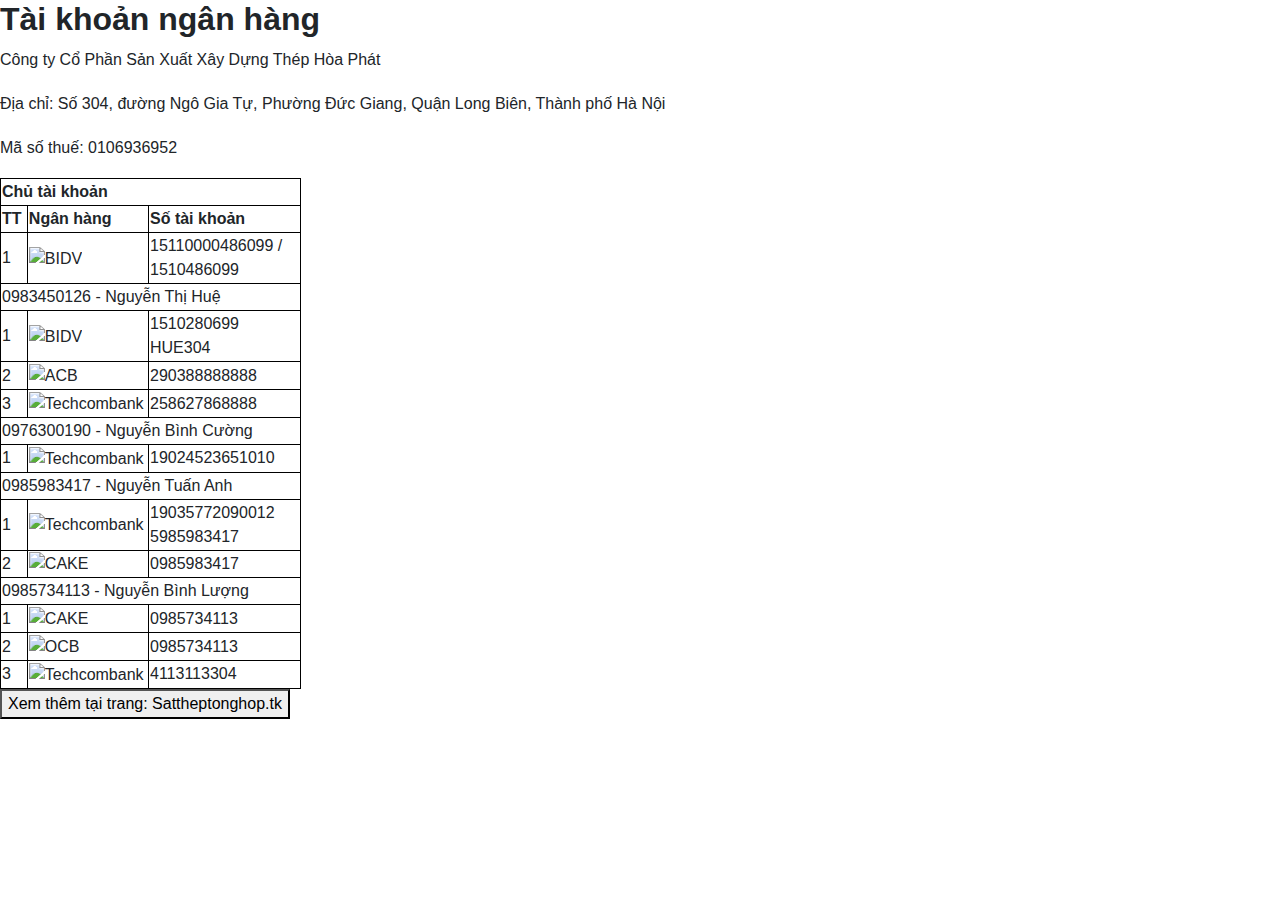
==== index.html @ e09afb9e "Update index.html" ====
<!DOCTYPE html>
<html lang="en">
<Head>
<meta name="viewport" content="width=device-width, initial-scale=1">
<!-- Font Awesome icons (free version)-->
        <script src="https://use.fontawesome.com/releases/v6.1.2/js/all.js"></script>
	<!-- Core theme CSS (includes Bootstrap)-->
        <link href="css/styles.css" rel="stylesheet" />
<style>
  table, th, td {
    border: 1px solid black;
    border-collapse: collapse;
    table-layout: fixed;


  }
  th, td {
    margin-bottom: 0rem;
    word-wrap:break-word;
  }
  img {
    height: 25px;
  }
  .pa {
    Font-size: 25px;
  }

</style>
</Head>
<Body>
<h2>Tài khoản ngân hàng</h2>
<p>Công ty Cổ Phần Sản Xuất Xây Dựng Thép Hòa Phát</p>
<p>Địa chỉ: Số 304, đường Ngô Gia Tự, Phường Đức Giang, Quận Long Biên, Thành phố Hà Nội</p>
<p>Mã số thuế: 0106936952</p>
<table style="border: 1px solid black;">
  <tr>
    <th style="width:300px" colspan="3">Chủ tài khoản</th>
  </tr>
  <tr>
    <th style="width:15px">TT</th>
    <th style="width:50px">Ngân hàng</th>
    <th style="width:80px">Số tài khoản</th>
  </tr>
  <tr>
    <td>1</td>
    <td style="text-align: left"><img  src="https://vietqr.net/portal-service/resources/icons/BIDV.png" alt="BIDV" /></td>
    <td>15110000486099 / 1510486099</td>
  </tr>
  <tr>
    <td colspan="3">0983450126 - Nguyễn Thị Huệ
      <a href="https:\\m.me\100009419456138"><i class="fab fa-facebook-f"></i></a>
      <a href="tel:0983450126"><i class="fa fa-phone"></i></a>
      <a href="https:\\zalo.me\0983450126"><i class="fa fa-z"></i></a>
      <a href="https://www.google.com/maps?cid=5091445625948448522"><i class="fa fa-map-marker"></i></a>
    </td>
  </tr>
  <tr>
    <td>1</td>
    <td style="text-align: left"><img  src="https://vietqr.net/portal-service/resources/icons/BIDV.png" alt="BIDV" /></td>
    <td>1510280699 HUE304</td>
  </tr>
  <tr>
    <td>2</td>
    <td style="text-align: left"><img  src="https://vietqr.net/portal-service/resources/icons/ACB.png" alt="ACB" /></td>
    <td>290388888888</td>
  </tr>
  <tr>
    <td>3</td>
    <td style="text-align: left"><img  src="https://vietqr.net/portal-service/resources/icons/TCB.png" alt="Techcombank" /></td>
    <td>258627868888</td>
  </tr>
  <tr>
    <td colspan="3">0976300190 - Nguyễn Bình Cường
      <a href="https:\\m.me\100003163517414"><i class="fab fa-facebook-f"></i></a>
      <a href="tel:0976300190"><i class="fa fa-phone"></i></a>
      <a href="https:\\zalo.me\0976300190"><i class="fa fa-z"></i></a>
      <a href="https://goo.gl/maps/bp2ZiDBZYuUY3poJ9"><i class="fa fa-map-marker"></i></a></td>
  </tr>
  <tr>
    <td>1</td>
    <td style="text-align: left"><img  src="https://vietqr.net/portal-service/resources/icons/TCB.png" alt="Techcombank" /></td>
    <td>19024523651010</td>
  </tr>
  <tr>
    <td colspan="3">0985983417 - Nguyễn Tuấn Anh
      <a href="https:\\m.me\100006682030310"><i class="fab fa-facebook-f"></i></a>
      <a href="tel:0985983417"><i class="fa fa-phone"></i></a>
      <a href="https:\\zalo.me\0985983417"><i class="fa fa-z"></i></a>
      <a href="https://goo.gl/maps/VWuPkes56jsqGpao8"><i class="fa fa-map-marker"></i></a>
						</td>
  </tr>
  <tr>
    <td>1</td>
    <td style="text-align: left"><img  src="https://vietqr.net/portal-service/resources/icons/TCB.png" alt="Techcombank" /></td>
    <td>19035772090012 5985983417</td>
  </tr>
  <tr>
    <td>2</td>
    <td style="text-align: left"><img  src="https://vietqr.net/portal-service/resources/icons/CAKE.png" alt="CAKE" /></td>
    <td>0985983417</td>
  </tr>
  <tr>
    <td colspan="3">0985734113 - Nguyễn Bình Lượng
      <a href="tel:0985734113"><i class="fa fa-phone"></i></a>
      <a href="https:\\zalo.me\0985734113"><i class="fa fa-z"></i></a>
      <a href="https://google.com/maps?cid=5091445625948448522"><i class="fa fa-map-marker"></i></a>
      </td>
  </tr>
  <tr>
    <td>1</td>
    <td style="text-align: left"><img  src="https://vietqr.net/portal-service/resources/icons/CAKE.png" alt="CAKE" /></td>
    <td>0985734113</td>
  </tr>
  <tr>
    <td>2</td>
    <td style="text-align: left"><img  src="https://vietqr.net/portal-service/resources/icons/OCB.png" alt="OCB" /></td>
    <td>0985734113</td>
  </tr>
  <tr>
    <td>3</td>
    <td style="text-align: left"><img  src="https://vietqr.net/portal-service/resources/icons/TCB.png" alt="Techcombank" /></td>
    <td>4113113304</td>
  </tr>
</table>
<a href="index1.html"><button type="button" >Xem thêm tại trang: Sattheptonghop.tk</button></a>
</Body>
</html>
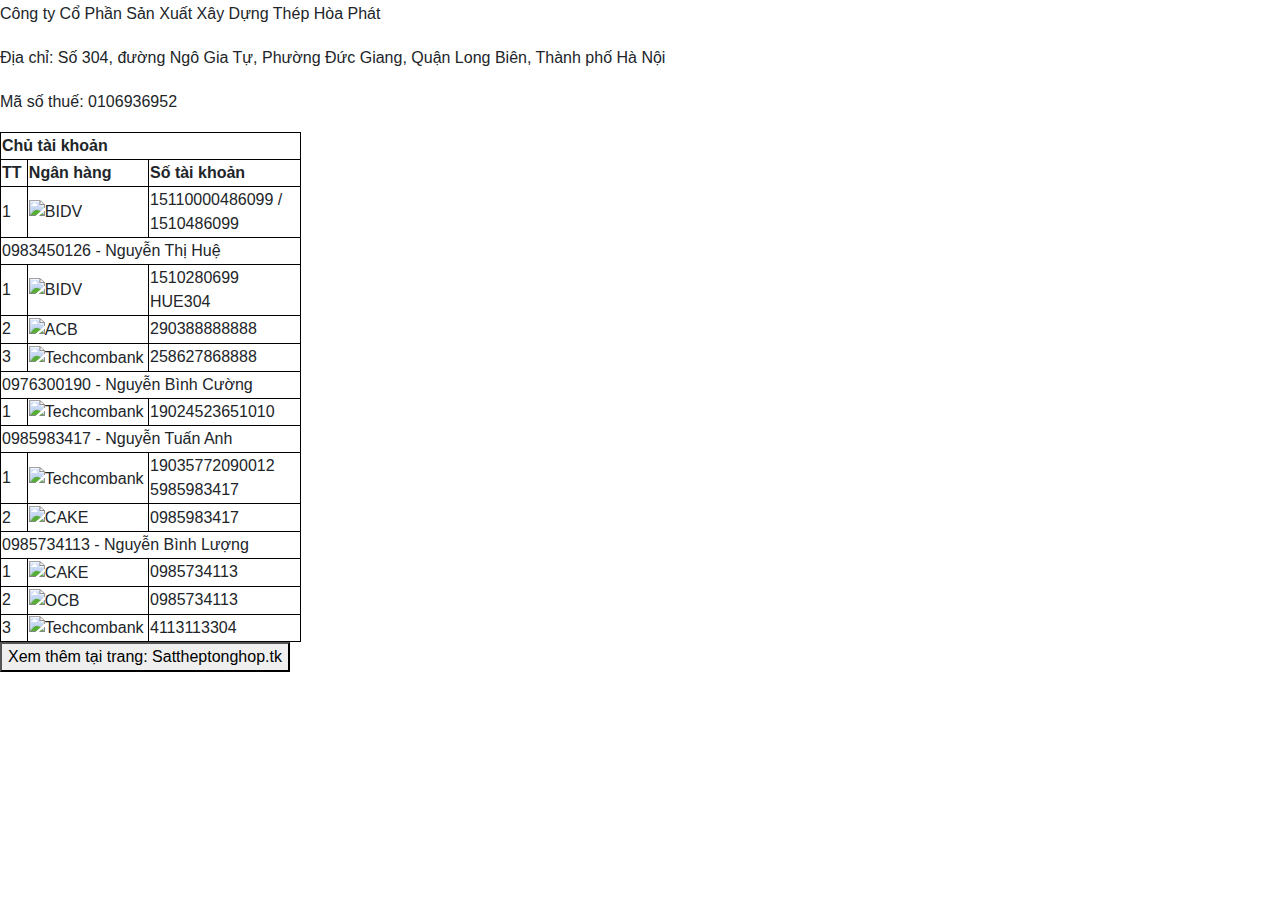
==== commit 8c22959d: "Update index.html" ====
--- a/index.html
+++ b/index.html
@@ -28,7 +28,6 @@
 </style>
 </Head>
 <Body>
-<h2>Tài khoản ngân hàng</h2>
 <p>Công ty Cổ Phần Sản Xuất Xây Dựng Thép Hòa Phát</p>
 <p>Địa chỉ: Số 304, đường Ngô Gia Tự, Phường Đức Giang, Quận Long Biên, Thành phố Hà Nội</p>
 <p>Mã số thuế: 0106936952</p>
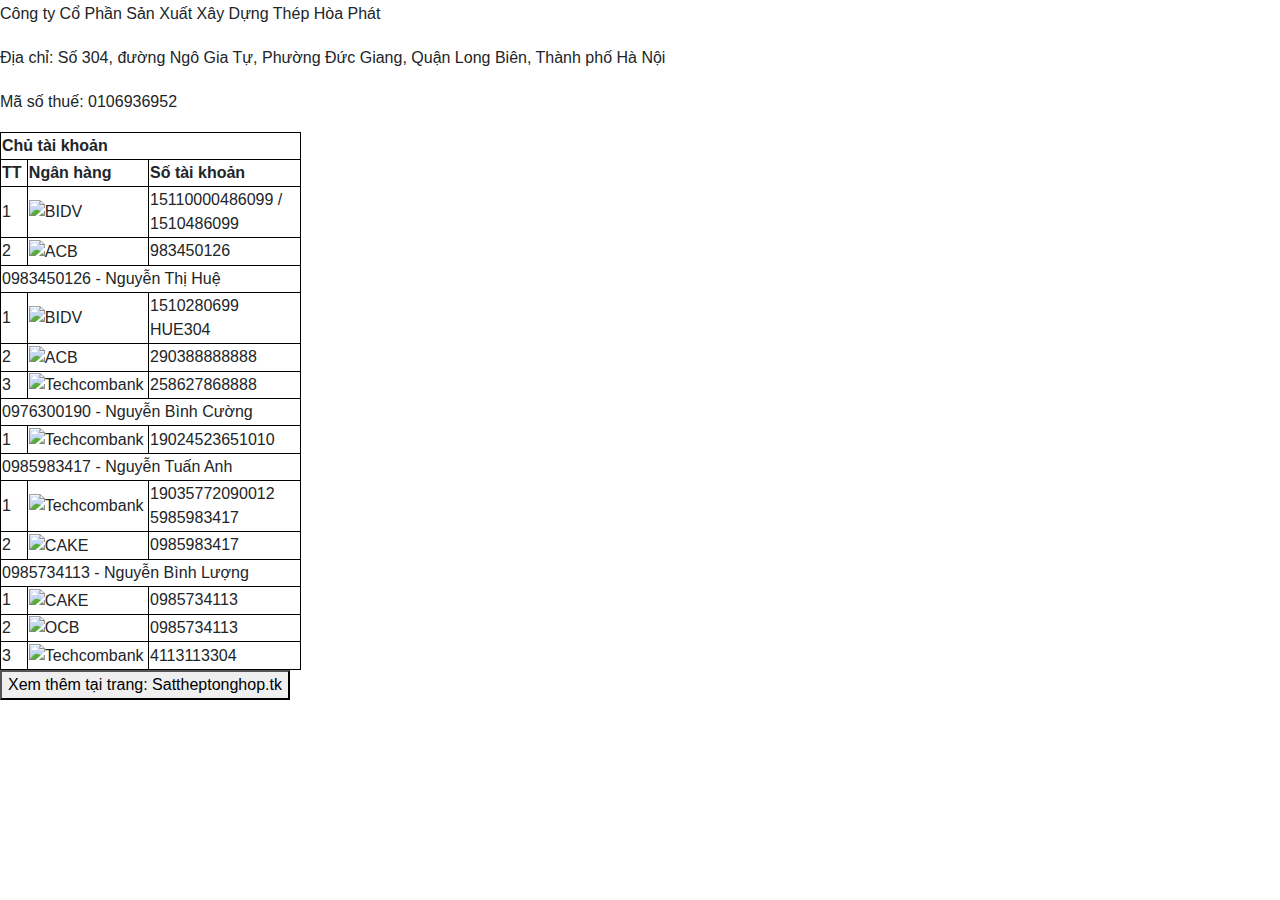
==== commit c03434e5: "Update index.html" ====
--- a/index.html
+++ b/index.html
@@ -44,6 +44,11 @@
     <td>1</td>
     <td style="text-align: left"><img  src="https://vietqr.net/portal-service/resources/icons/BIDV.png" alt="BIDV" /></td>
     <td>15110000486099 / 1510486099</td>
+  </tr>
+  <tr>
+    <td>2</td>
+    <td style="text-align: left"><img  src="https://vietqr.net/portal-service/resources/icons/ACB.png" alt="ACB" /></td>
+    <td>983450126</td>
   </tr>
   <tr>
     <td colspan="3">0983450126 - Nguyễn Thị Huệ
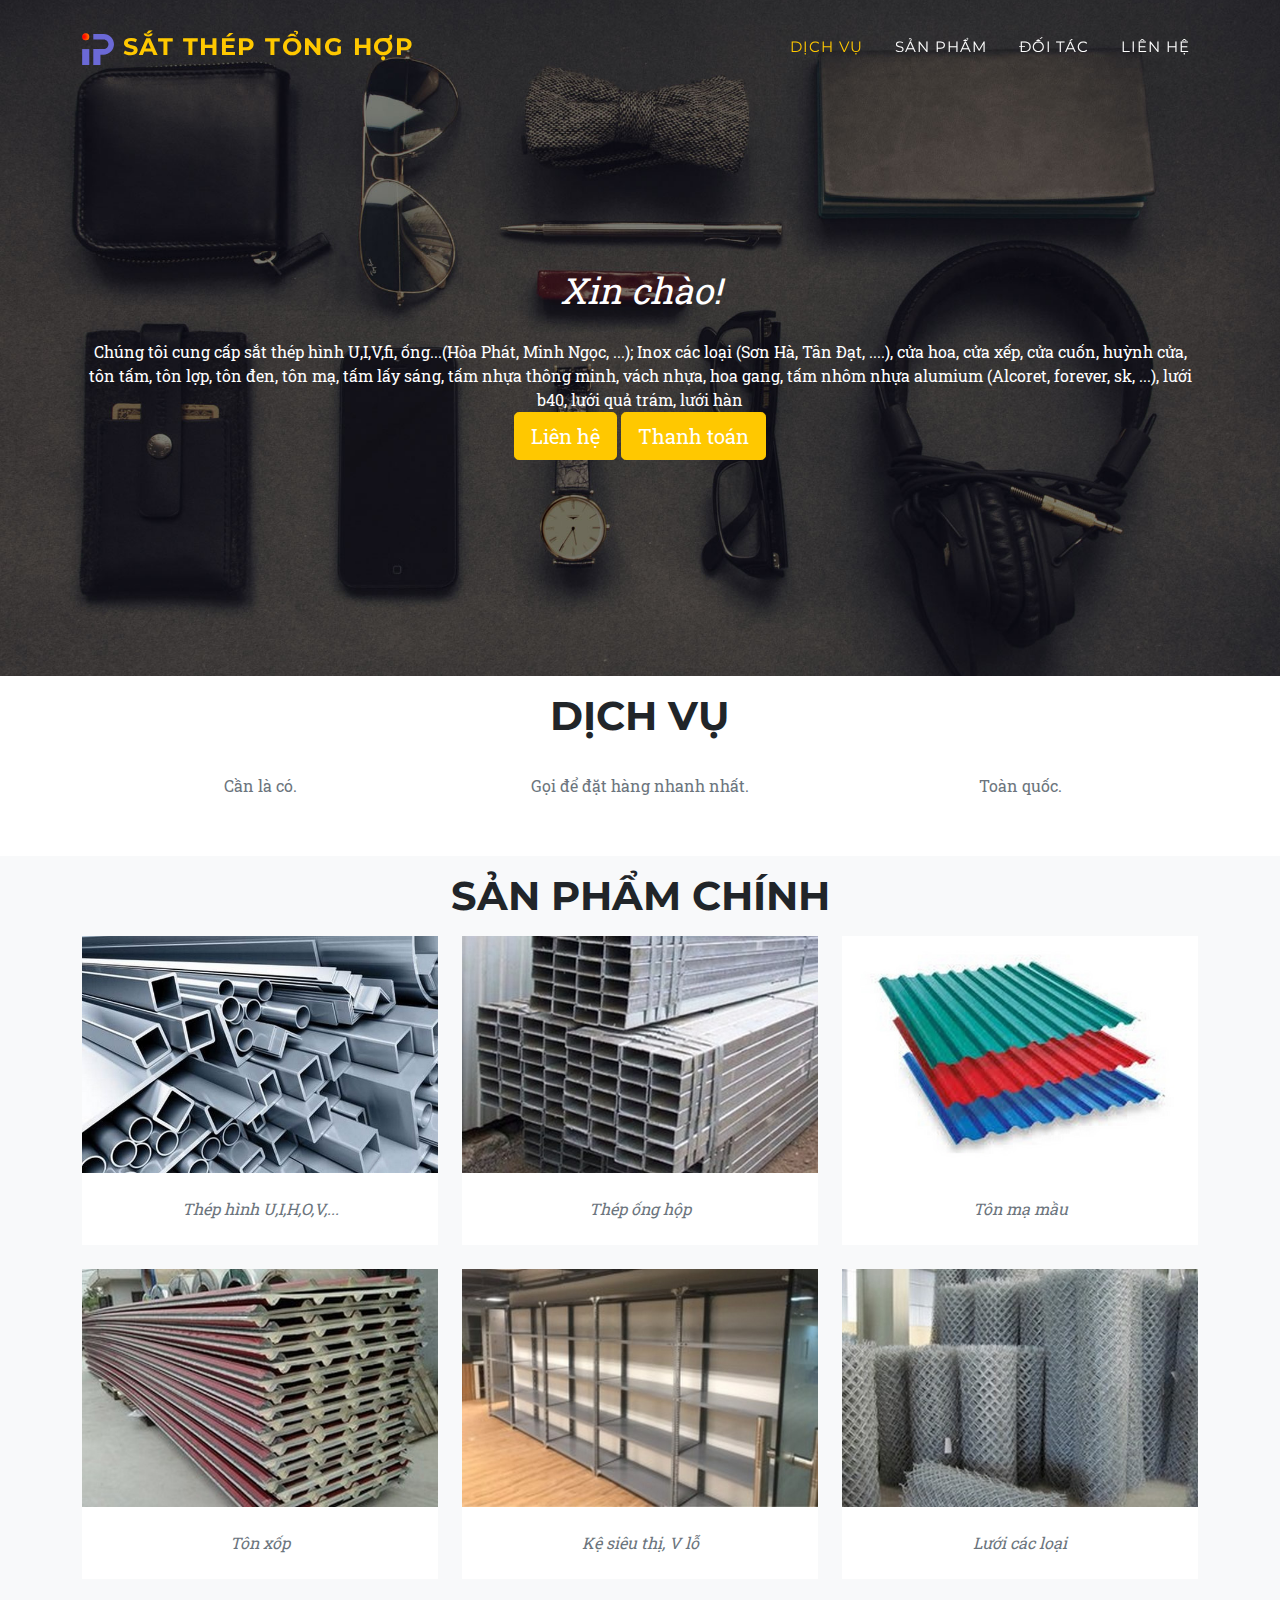
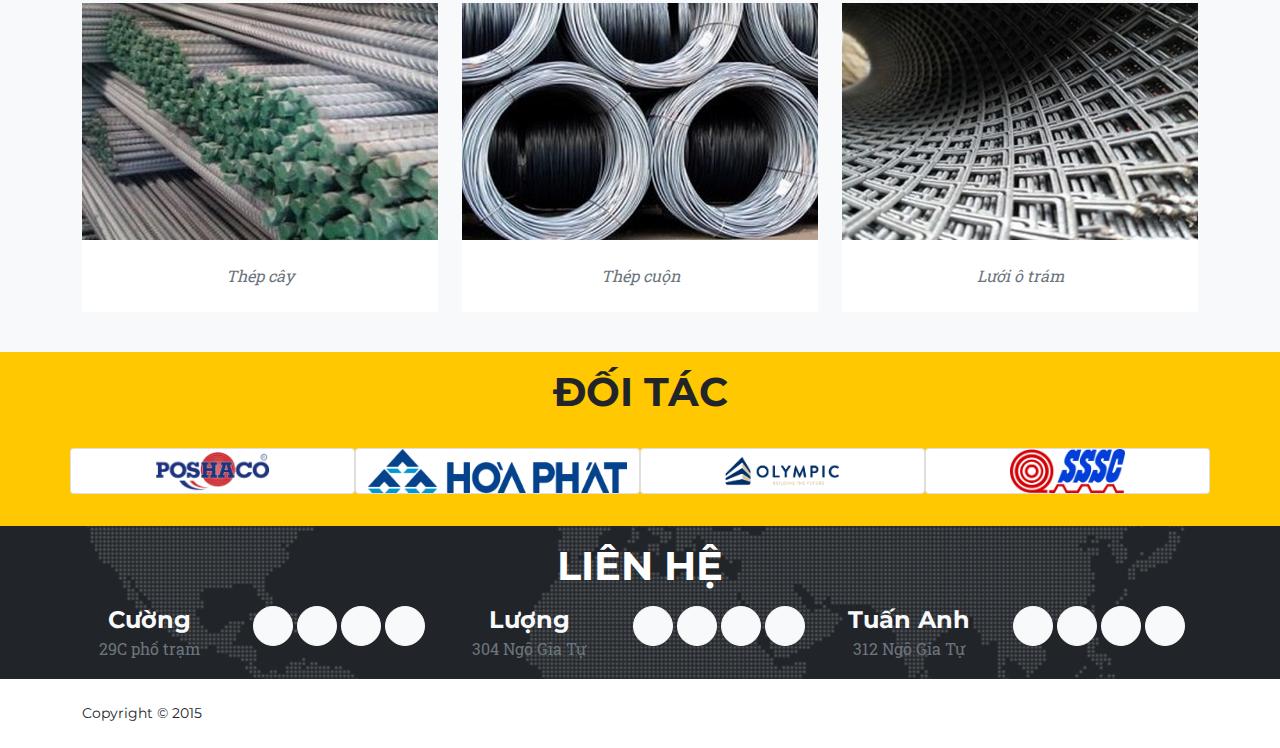
==== commit 3a74045f: "Update and rename index1.html to index.html" ====
--- a/index.html
+++ b/index.html
@@ -1,131 +1,436 @@
 <!DOCTYPE html>
 <html lang="en">
-<Head>
-<meta name="viewport" content="width=device-width, initial-scale=1">
-<!-- Font Awesome icons (free version)-->
-        <script src="https://use.fontawesome.com/releases/v6.1.2/js/all.js"></script>
-	<!-- Core theme CSS (includes Bootstrap)-->
+    <head>
+        <meta charset="utf-8" />
+        <meta name="viewport" content="width=device-width, initial-scale=1, shrink-to-fit=no" />
+        <meta name="description" content="" />
+        <meta name="author" content="" />
+        <title>Sắt thép tổng hợp</title>
+        <!-- Favicon-->
+        <link rel="icon" type="image/x-icon" href="assets/favicon.ico" />
+        <!-- Font Awesome icons (free version)-->
+        <script src="https://use.fontawesome.com/releases/v6.0.0-beta1/js/all.js" crossorigin="anonymous"></script>
+	<!-- Global site tag (gtag.js) - Google Analytics -->
+	<script async src="https://www.googletagmanager.com/gtag/js?id=G-2GVP3BXVMM"></script>
+	<script>
+	  window.dataLayer = window.dataLayer || [];
+	  function gtag(){dataLayer.push(arguments);}
+	  gtag('js', new Date());
+
+	  gtag('config', 'G-2GVP3BXVMM');
+	</script>
+        <!-- Google fonts-->
+        <link href="https://fonts.googleapis.com/css?family=Montserrat:400,700" rel="stylesheet" type="text/css" />
+        <link href="https://fonts.googleapis.com/css?family=Roboto+Slab:400,100,300,700" rel="stylesheet" type="text/css" />
+        <!-- Core theme CSS (includes Bootstrap)-->
         <link href="css/styles.css" rel="stylesheet" />
-<style>
+    </head>
+    <body id="page-top">
+        <!-- Navigation-->
+        <nav class="navbar navbar-expand-lg navbar-dark fixed-top" id="mainNav">
+            <div class="container">
+                <a class="navbar-brand" href="#page-top"><img src="assets/img/navbar-logo.svg" alt="..." /> Sắt thép tổng hợp</a>
+                <button class="navbar-toggler" type="button" data-bs-toggle="collapse" data-bs-target="#navbarResponsive" aria-controls="navbarResponsive" aria-expanded="false" aria-label="Toggle navigation">
+                    Menu
+                    <i class="fas fa-bars ms-1"></i>
+                </button>
+                <div class="collapse navbar-collapse" id="navbarResponsive">
+                    <ul class="navbar-nav text-uppercase ms-auto py-4 py-lg-0">
+                        <li class="nav-item"><a class="nav-link" href="#services">Dịch vụ</a></li>
+                        <li class="nav-item"><a class="nav-link" href="#portfolio">Sản phẩm</a></li>
+                        <li class="nav-item"><a class="nav-link" href="#about">Đối tác</a></li>
+                        <li class="nav-item"><a class="nav-link" href="#contact">Liên hệ</a></li>
+                    </ul>
+                </div>
+            </div>
+        </nav>
+        <!-- Masthead-->
+        <header class="masthead">
+            <div class="container">
+                <div class="masthead-subheading">Xin chào!</div>
+                <div class="masthead-message">Chúng tôi cung cấp sắt thép hình U,I,V,fi, ống...(Hòa Phát, Minh Ngọc, ...); Inox các loại (Sơn Hà, Tân Đạt, ....), cửa hoa, cửa xếp, cửa cuốn, huỳnh cửa, tôn tấm, tôn lợp, tôn đen, tôn mạ, tấm lấy sáng, tấm nhựa thông minh, vách nhựa, hoa gang, tấm nhôm nhựa alumium (Alcoret, forever, sk, ...), lưới b40, lưới quả trám, lưới hàn</div>
+                <ul class="list-inline intro-social-buttons">
+					<a class="btn btn-primary btn-lg" href="#contact">Liên hệ</a>
+					<!--a class="btn btn-primary btn-lg" data-bs-toggle="modal" href="#portfolioModal1">Thanh toán</a-->
+					<a class="btn btn-primary btn-lg" href="/" target="_self">Thanh toán</a>
+				</ul>
+            </div>
+        </header>
+        <!-- Services-->
+        <section class="page-section" id="services">
+            <div class="container">
+                <div class="text-center">
+                    <h2 class="section-heading text-uppercase">Dịch vụ</h2>
+                    <!--h3 class="section-subheading text-muted">Lorem ipsum dolor sit amet consectetur.</h3-->
+                </div>
+                <div class="row text-center">
+                    <div class="col-lg-4 col-sm-4 mb-4">
+                        <span class="fa-stack fa-3x">
+                            <i class="fas fa-circle fa-stack-2x text-primary"></i>
+                            <i class="fas fa-shopping-cart fa-stack-1x fa-inverse"></i>
+                        </span>
+                        <h4 class="my-3"></h4>
+                        <p class="text-muted">Cần là có.</p>
+                    </div>
+                    <div class="col-lg-4 col-sm-4 mb-4">
+                        <span class="fa-stack fa-3x">
+                            <i class="fas fa-circle fa-stack-2x text-primary"></i>
+                            <i class="fas fa-phone fa-stack-1x fa-inverse"></i>
+                        </span>
+                        <h4 class="my-3"></h4>
+                        <p class="text-muted">Gọi để đặt hàng nhanh nhất.</p>
+                    </div>
+                    <div class="col-lg-4 col-sm-4 mb-4">
+                        <span class="fa-stack fa-3x">
+                            <i class="fas fa-circle fa-stack-2x text-primary"></i>
+                            <i class="fas fa-car fa-stack-1x fa-inverse"></i>
+                        </span>
+                        <h4 class="my-3"></h4>
+                        <p class="text-muted">Toàn quốc.</p>
+                    </div>
+                </div>
+            </div>
+        </section>
+        <!-- Portfolio Grid-->
+        <section class="page-section bg-light" id="portfolio">
+            <div class="container">
+                <div class="text-center">
+                    <h2 class="section-heading text-uppercase">Sản phẩm chính</h2>
+                    <!--h3 class="section-subheading text-muted">Mặt hàng chính.</h3-->
+                </div>
+                <div class="row">
+                    <div class="col-lg-4 col-sm-4 mb-4">
+                        <!-- Portfolio item 1-->
+                        <div class="portfolio-item">
+                            <a class="portfolio-link" data-bs-toggle="modal">
+                                <img class="img-fluid" src="assets/img/portfolio/thep-hinh.jpg" alt="..." />
+                            </a>
+                            <div class="portfolio-caption">
+                                <div class="portfolio-caption-heading"></div>
+                                <div class="portfolio-caption-subheading text-muted">Thép hình U,I,H,O,V,...</div>
+                            </div>
+                        </div>
+                    </div>
+                    <div class="col-lg-4 col-sm-4 mb-4">
+                        <!-- Portfolio item 1-->
+                        <div class="portfolio-item">
+                            <a class="portfolio-link" data-bs-toggle="modal">
+                                <img class="img-fluid" src="assets/img/portfolio/thep-hop-ma-kem.jpg" alt="..." />
+                            </a>
+                            <div class="portfolio-caption">
+                                <div class="portfolio-caption-heading"></div>
+                                <div class="portfolio-caption-subheading text-muted">Thép ống hộp</div>
+                            </div>
+                        </div>
+                    </div>
+                    <div class="col-lg-4 col-sm-4 mb-4">
+                        <!-- Portfolio item 2-->
+                        <div class="portfolio-item">
+                            <a class="portfolio-link" data-bs-toggle="modal">
+                                <img class="img-fluid" src="assets/img/portfolio/ton-ma.jpg" alt="..." />
+                            </a>
+                            <div class="portfolio-caption">
+                                <div class="portfolio-caption-heading"></div>
+                                <div class="portfolio-caption-subheading text-muted">Tôn mạ mầu</div>
+                            </div>
+                        </div>
+                    </div>
+                    <div class="col-lg-4 col-sm-4 mb-4">
+                        <!-- Portfolio item 3-->
+                        <div class="portfolio-item">
+                            <a class="portfolio-link" data-bs-toggle="modal">
+                                <img class="img-fluid" src="assets/img/portfolio/ton-xop.jpg" alt="..." />
+                            </a>
+                            <div class="portfolio-caption">
+                                <div class="portfolio-caption-heading"></div>
+                                <div class="portfolio-caption-subheading text-muted">Tôn xốp</div>
+                            </div>
+                        </div>
+                    </div>
+                    <div class="col-lg-4 col-sm-4 mb-4">
+                        <!-- Portfolio item 4-->
+                        <div class="portfolio-item">
+                            <a class="portfolio-link" data-bs-toggle="modal">
+                                <img class="img-fluid" src="assets/img/portfolio/vlo.jpg" alt="..." />
+                            </a>
+                            <div class="portfolio-caption">
+                                <div class="portfolio-caption-heading"></div>
+                                <div class="portfolio-caption-subheading text-muted">Kệ siêu thị, V lỗ</div>
+                            </div>
+                        </div>
+                    </div>
+                    <div class="col-lg-4 col-sm-4 mb-4 mb-sm-0">
+                        <!-- Portfolio item 5-->
+                        <div class="portfolio-item">
+                            <a class="portfolio-link" data-bs-toggle="modal">
+                                <img class="img-fluid" src="assets/img/portfolio/luoi-thep-b40.jpg" alt="..." />
+                            </a>
+                            <div class="portfolio-caption">
+                                <div class="portfolio-caption-heading"></div>
+                                <div class="portfolio-caption-subheading text-muted">Lưới các loại</div>
+                            </div>
+                        </div>
+                    </div>
+                    <div class="col-lg-4 col-sm-4 mb-4">
+                        <!-- Portfolio item 6-->
+                        <div class="portfolio-item">
+                            <a class="portfolio-link" data-bs-toggle="modal">
+                                <img class="img-fluid" src="assets/img/portfolio/thep-thanh-van.jpg" alt="..." />
+                            </a>
+                            <div class="portfolio-caption">
+                                <div class="portfolio-caption-heading"></div>
+                                <div class="portfolio-caption-subheading text-muted">Thép cây</div>
+                            </div>
+                        </div>
+                    </div>
+                    <div class="col-lg-4 col-sm-4 mb-4">
+                        <!-- Portfolio item 7-->
+                        <div class="portfolio-item">
+                            <a class="portfolio-link" data-bs-toggle="modal">
+                                <img class="img-fluid" src="assets/img/portfolio/thep-cuon.jpg" alt="..." />
+                            </a>
+                            <div class="portfolio-caption">
+                                <div class="portfolio-caption-heading"></div>
+                                <div class="portfolio-caption-subheading text-muted">Thép cuộn</div>
+                            </div>
+                        </div>
+                    </div>
+                    <div class="col-lg-4 col-sm-4 mb-4">
+                        <!-- Portfolio item 8-->
+                        <div class="portfolio-item">
+                            <a class="portfolio-link" data-bs-toggle="modal">
+                                <img class="img-fluid" src="assets/img/portfolio/luoi-otram.jpg" alt="..." />
+                            </a>
+                            <div class="portfolio-caption">
+                                <div class="portfolio-caption-heading"></div>
+                                <div class="portfolio-caption-subheading text-muted">Lưới ô trám</div>
+                            </div>
+                        </div>
+                    </div>
+                </div>
+            </div>
+        </section>
+        <!-- About-->
+        <section class="page-section bg-primary" id="about">
+            <div class="container">
+                <div class="text-center">
+                    <h2 class="section-heading text-uppercase">Đối tác</h2>
+                    <!--h3 class="section-subheading text-muted">Lorem ipsum dolor sit amet consectetur.</h3-->
+                </div>
+            </div>
+            <!-- Clients-->
+            <div class="container">
+                <div class="row align-items-center">
+                    <div class="card col-md-3 col-sm-6 my-3">
+                        <a href="#!"><img class="img-fluid img-brand d-block mx-auto" src="assets/img/logos/poshaco.png" alt="..." /></a>
+                    </div>
+                    <div class="card col-md-3 col-sm-6 my-3">
+                        <a href="#!"><img class="img-fluid img-brand d-block mx-auto" src="assets/img/logos/hoaphat.png" alt="..." /></a>
+                    </div>
+                    <div class="card col-md-3 col-sm-6 my-3">
+                        <a href="#!"><img class="img-fluid img-brand d-block mx-auto" src="assets/img/logos/olimpic.png" alt="..." /></a>
+                    </div>
+                    <div class="card col-md-3 col-sm-6 my-3">
+                        <a href="#!"><img class="img-fluid img-brand d-block mx-auto" src="assets/img/logos/sssc.png" alt="..." /></a>
+                    </div>
+                </div>
+            </div>
+        </section>
+        <!-- Contact-->
+        <section class="page-section" id="contact">
+            <div class="container">
+                <div class="text-center">
+                    <h2 class="section-heading text-uppercase">Liên hệ</h2>
+                    <!--h3 class="section-subheading text-muted">Lorem ipsum dolor sit amet consectetur.</h3-->
+                </div>
+		<div class="row">
+				<div class="col-lg-4 col-md-4 col-sm-12 col-xs-12">
+					<div class="row team-member" style="margin-bottom: 0px;">
+						<!--img class="mx-auto rounded-circle" src="assets/img/team/1.jpg" alt="..." /-->
+						<div class="col-sm-5">
+						<h4 class="text-light" style="margin-top: 0px;">Cường</h4>
+						<p class="text-muted" style="margin-bottom: 0px;">29C phố trạm</p>
+						</div>
+						<div class="col-sm-7">
+						<a class="btn btn-light btn-social mx-auto" href="https:\\m.me\100003163517414"><i class="fab fa-facebook-f"></i></a>
+						<a class="btn btn-light btn-social mx-auto" href="tel:0976300190"><i class="fa fa-phone"></i></a>
+						<a class="btn btn-light btn-social mx-auto" href="https:\\zalo.me\0976300190"><i class="fa fa-z"></i></a>
+						<a class="btn btn-light btn-social mx-auto" href="https://goo.gl/maps/bp2ZiDBZYuUY3poJ9"><i class="fa fa-map-marker"></i></a>
+						</div>
+					</div>
+				</div>
+				<div class="col-lg-4 col-md-4 col-sm-12 col-xs-12">
+					<div class="row team-member" style="margin-bottom: 0px;">
+						<div class="col-sm-5">
+						<h4 class="text-light" style="margin-top: 0px;">Lượng</h4>
+						<p class="text-muted" style="margin-bottom: 0px;">304 Ngô Gia Tự</p>
+						</div>
+						<div class="col-sm-7">
+						<a class="btn btn-light btn-social mx-auto" href="https:\\m.me\100009419456138"><i class="fab fa-facebook-f"></i></a>
+						<a class="btn btn-light btn-social mx-auto" href="tel:0985734113"><i class="fa fa-phone"></i></a>
+						<a class="btn btn-light btn-social mx-auto" href="https:\\zalo.me\0985734113"><i class="fa fa-z"></i></a>
+						<a class="btn btn-light btn-social mx-auto" href="https://www.google.com/maps?cid=5091445625948448522"><i class="fa fa-map-marker"></i></a>
+						</div>
+					</div>
+				</div>
+				<div class="col-lg-4 col-md-4 col-sm-12 col-xs-12">
+					<div class="row team-member" style="margin-bottom: 0px;">
+						<div class="col-sm-5">
+						<h4 class="text-light" style="margin-top: 0px;">Tuấn Anh</h4>
+						<p class="text-muted" style="margin-bottom: 0px;">312 Ngô Gia Tự</p>
+						</div>
+						<div class="col-sm-7">
+						<a class="btn btn-light btn-social mx-auto" href="https:\\m.me\100006682030310"><i class="fab fa-facebook-f"></i></a>
+						<a class="btn btn-light btn-social mx-auto" href="tel:0985983417"><i class="fa fa-phone"></i></a>
+						<a class="btn btn-light btn-social mx-auto" href="https:\\zalo.me\0985983417"><i class="fa fa-z"></i></a>
+						<a class="btn btn-light btn-social mx-auto" href="https://maps.app.goo.gl/j2zjhCDgxuuuyixt7"><i class="fa fa-map-marker"></i></a>
+						</div>
+					</div>
+				</div>
+			</div>
+		<!--
+	    	<div class="row align-items-center">
+		    <iframe src="https://www.google.com/maps/d/u/0/embed?mid=1_bCIjb0a197gu08v-JN2H2JaXMw" height="320"></iframe>
+		</div> -->
+            </div>
+        </section>            
+        <!-- Footer-->
+        <footer class="footer py-4">
+            <div class="container">
+                <div class="row align-items-center">
+                    <div class="col-lg-4 text-lg-start">Copyright &copy; 2015</div>
+                    <!--div class="col-lg-4 text-lg-end">
+                        <a class="link-dark text-decoration-none me-3" href="#!">Privacy Policy</a>
+                        <a class="link-dark text-decoration-none" href="#!">Terms of Use</a>
+                    </div-->
+                </div>
+            </div>
+        </footer>
+        <!-- Portfolio Modals-->
+        <!-- Portfolio item 1 modal popup-->
+        <div class="portfolio-modal modal fade" id="portfolioModal1" tabindex="-1" role="dialog" aria-hidden="true">
+            <div class="modal-dialog">
+                <div class="modal-content">
+			<!--
+                    <div class="close-modal" data-bs-dismiss="modal"><img src="assets/img/close-icon.svg" alt="Close modal" /></div>
+                    -->
+			<div class="container">
+                        <div class="row justify-content-center">
+                            <div class="col-lg-8">
+                                <div class="modal-body">
+                                    <!-- Project details-->
+				<!--
+                                    <h2 class="text-uppercase">Tài khoản thanh toán</h2>
+                                    -->
+					<style>
   table, th, td {
     border: 1px solid black;
     border-collapse: collapse;
     table-layout: fixed;
-
-
   }
   th, td {
     margin-bottom: 0rem;
+    height: 16px;
     word-wrap:break-word;
   }
-  img {
-    height: 25px;
-  }
-  .pa {
-    Font-size: 25px;
-  }
-
 </style>
-</Head>
-<Body>
-<p>Công ty Cổ Phần Sản Xuất Xây Dựng Thép Hòa Phát</p>
-<p>Địa chỉ: Số 304, đường Ngô Gia Tự, Phường Đức Giang, Quận Long Biên, Thành phố Hà Nội</p>
-<p>Mã số thuế: 0106936952</p>
 <table style="border: 1px solid black;">
   <tr>
-    <th style="width:300px" colspan="3">Chủ tài khoản</th>
-  </tr>
-  <tr>
-    <th style="width:15px">TT</th>
-    <th style="width:50px">Ngân hàng</th>
-    <th style="width:80px">Số tài khoản</th>
+    <th colspan="3">Chủ tài khoản</th>
+  </tr>
+  <tr>
+    <th style="width:10px">TT</th>
+    <th style="width:30px">Ngân hàng</th>
+    <th style="width:50px">Số tài khoản</th>
+  </tr>
+  <tr>
+    <td colspan="3">Công ty TNHH Kim Khí Xây Dựng Thương Mại Thép Hòa Phát</td>
   </tr>
   <tr>
     <td>1</td>
-    <td style="text-align: left"><img  src="https://vietqr.net/portal-service/resources/icons/BIDV.png" alt="BIDV" /></td>
-    <td>15110000486099 / 1510486099</td>
+    <td style="text-align: left"><img class="mx-auto" src="https://www.bidv.com.vn/wps/wcm/connect/48a10028-99d9-4b2c-9e19-5541dbb16a73/Header.png?MOD=AJPERES&attachment=true&id=1648629012586" alt="BIDV" style="margin-bottom: 0rem;height: 16px;"/></td>
+    <td>15110000486099</td>
+  </tr>
+  <tr>
+    <td colspan="3">Nguyễn Thị Huệ</td>
+  </tr>
+  <tr>
+    <td>1</td>
+    <td style="text-align: left"><img class="mx-auto" src="https://www.bidv.com.vn/wps/wcm/connect/48a10028-99d9-4b2c-9e19-5541dbb16a73/Header.png?MOD=AJPERES&attachment=true&id=1648629012586" alt="BIDV" style="margin-bottom: 0rem;height: 16px;"/></td>
+    <td>15110000280699</td>
   </tr>
   <tr>
     <td>2</td>
-    <td style="text-align: left"><img  src="https://vietqr.net/portal-service/resources/icons/ACB.png" alt="ACB" /></td>
-    <td>983450126</td>
-  </tr>
-  <tr>
-    <td colspan="3">0983450126 - Nguyễn Thị Huệ
-      <a href="https:\\m.me\100009419456138"><i class="fab fa-facebook-f"></i></a>
-      <a href="tel:0983450126"><i class="fa fa-phone"></i></a>
-      <a href="https:\\zalo.me\0983450126"><i class="fa fa-z"></i></a>
-      <a href="https://www.google.com/maps?cid=5091445625948448522"><i class="fa fa-map-marker"></i></a>
+    <td style="text-align: left"><img class="mx-auto" src="https://www.acb.com.vn/wps/contenthandler/dav/themelist/ACBTheme/css/acb/images/logo.png" alt="ACB" style="margin-bottom: 0rem;height: 16px;"/></td>
+    <td>209454649</td>
+  </tr>
+  <tr>
+    <td>3</td>
+    <td style="text-align: left"><img class="mx-auto" src="https://www.techcombank.com.vn/Content/images/logo.png" alt="Techcombank" style="margin-bottom: 0rem;height: 16px;"/></td>
+    <td>19034684266015</td>
+  </tr>
+  <tr>
+    <td colspan="3">Nguyễn Bình Cường</td>
+  </tr>
+  <tr>
+    <td>1</td>
+    <td style="text-align: left"><img class="mx-auto" src="https://www.techcombank.com.vn/Content/images/logo.png" alt="Techcombank" style="margin-bottom: 0rem;height: 16px;"/></td>
+    <td>19024523651010</td>
+  </tr>
+  <tr>
+    <td colspan="3">Nguyễn Tuấn Anh</td>
+  </tr>
+  <tr>
+    <td>1</td>
+    <td style="text-align: left"><img class="mx-auto" src="https://www.techcombank.com.vn/Content/images/logo.png" alt="Techcombank" style="margin-bottom: 0rem;height: 16px;"/></td>
+    <td>19035772090012</td>
+  </tr>
+  <tr>
+    <td>2</td>
+    <td style="text-align: left">
+      <svg xmlns="http://www.w3.org/2000/svg" width="100" fill="none" viewBox="0 0 200 38">
+      <use xlink:href="#logo"></use>
+      </svg>
     </td>
+    <td>0985983417</td>
+  </tr>
+  <tr>
+    <td colspan="3">Nguyễn Bình Lượng</td>
   </tr>
   <tr>
     <td>1</td>
-    <td style="text-align: left"><img  src="https://vietqr.net/portal-service/resources/icons/BIDV.png" alt="BIDV" /></td>
-    <td>1510280699 HUE304</td>
-  </tr>
-  <tr>
-    <td>2</td>
-    <td style="text-align: left"><img  src="https://vietqr.net/portal-service/resources/icons/ACB.png" alt="ACB" /></td>
-    <td>290388888888</td>
-  </tr>
-  <tr>
-    <td>3</td>
-    <td style="text-align: left"><img  src="https://vietqr.net/portal-service/resources/icons/TCB.png" alt="Techcombank" /></td>
-    <td>258627868888</td>
-  </tr>
-  <tr>
-    <td colspan="3">0976300190 - Nguyễn Bình Cường
-      <a href="https:\\m.me\100003163517414"><i class="fab fa-facebook-f"></i></a>
-      <a href="tel:0976300190"><i class="fa fa-phone"></i></a>
-      <a href="https:\\zalo.me\0976300190"><i class="fa fa-z"></i></a>
-      <a href="https://goo.gl/maps/bp2ZiDBZYuUY3poJ9"><i class="fa fa-map-marker"></i></a></td>
-  </tr>
-  <tr>
-    <td>1</td>
-    <td style="text-align: left"><img  src="https://vietqr.net/portal-service/resources/icons/TCB.png" alt="Techcombank" /></td>
-    <td>19024523651010</td>
-  </tr>
-  <tr>
-    <td colspan="3">0985983417 - Nguyễn Tuấn Anh
-      <a href="https:\\m.me\100006682030310"><i class="fab fa-facebook-f"></i></a>
-      <a href="tel:0985983417"><i class="fa fa-phone"></i></a>
-      <a href="https:\\zalo.me\0985983417"><i class="fa fa-z"></i></a>
-      <a href="https://goo.gl/maps/VWuPkes56jsqGpao8"><i class="fa fa-map-marker"></i></a>
-						</td>
-  </tr>
-  <tr>
-    <td>1</td>
-    <td style="text-align: left"><img  src="https://vietqr.net/portal-service/resources/icons/TCB.png" alt="Techcombank" /></td>
-    <td>19035772090012 5985983417</td>
-  </tr>
-  <tr>
-    <td>2</td>
-    <td style="text-align: left"><img  src="https://vietqr.net/portal-service/resources/icons/CAKE.png" alt="CAKE" /></td>
-    <td>0985983417</td>
-  </tr>
-  <tr>
-    <td colspan="3">0985734113 - Nguyễn Bình Lượng
-      <a href="tel:0985734113"><i class="fa fa-phone"></i></a>
-      <a href="https:\\zalo.me\0985734113"><i class="fa fa-z"></i></a>
-      <a href="https://google.com/maps?cid=5091445625948448522"><i class="fa fa-map-marker"></i></a>
-      </td>
-  </tr>
-  <tr>
-    <td>1</td>
-    <td style="text-align: left"><img  src="https://vietqr.net/portal-service/resources/icons/CAKE.png" alt="CAKE" /></td>
+    <td style="text-align: left">
+      <svg xmlns="http://www.w3.org/2000/svg" width="100" fill="none" viewBox="0 0 200 38">
+      <defs>
+      <g clip-path="url(#clip0)" id="logo">
+      <path fill="#FF37A5" d="M13.29 10.35c.53 0 1.03.14 1.47.38a5.18 5.18 0 004.8-9.17A13.32 13.32 0 000 13.32a13.3 13.3 0 0019.54 11.72 5.18 5.18 0 00-4.8-9.17 2.96 2.96 0 01-4.44-2.59 3 3 0 012.98-2.93zM41.56 3a5.2 5.2 0 00-9.4 0L24.6 19.25a5.18 5.18 0 009.38 4.38l2.88-6.2 2.88 6.2a5.18 5.18 0 009.38-4.38L41.56 3zM95.5 17.6h-5.55a4.49 4.49 0 000-8.63h5.55a4.5 4.5 0 100-9H83.45a5.18 5.18 0 00-5.17 5.17V21.4a5.18 5.18 0 005.17 5.17H95.5c2.47 0 4.5-2 4.5-4.5a4.51 4.51 0 00-4.5-4.46zM72.49.7a5.15 5.15 0 00-7.06 1.89l-3.05 5.29v-2.8A5.13 5.13 0 0057.2 0a5.14 5.14 0 00-5.17 5.09v16.34a5.18 5.18 0 0010.35 0v-2.8l3.05 5.3a5.15 5.15 0 108.94-5.18l-3.18-5.5 3.18-5.49A5.15 5.15 0 0072.49.71z" />
+      <path fill="#BCBEC0" d="M66.58 36.36c-.2-.15-.38-.35-.47-.59h-.06v.77h-.62v-5.32h.62v2.29h.06c.12-.2.26-.41.47-.56.2-.15.47-.23.8-.23.32 0 .6.08.84.26s.42.41.53.7c.12.3.18.62.18 1 0 .39-.06.71-.18 1-.11.3-.29.53-.53.71a1.4 1.4 0 01-.85.27 1.95 1.95 0 01-.8-.3zm1.47-.7c.2-.27.3-.62.3-1.03 0-.41-.1-.74-.3-1-.18-.27-.47-.41-.85-.41a1 1 0 00-.86.4c-.2.27-.3.62-.3 1 0 .42.1.74.3 1a1 1 0 00.86.42c.35.03.64-.12.85-.38zM70.81 37.5a.85.85 0 01-.32.33c-.15.12-.35.15-.62.15-.15 0-.26-.03-.41-.06v-.44c.12.03.2.03.3.03.14 0 .29-.03.38-.09a.9.9 0 00.23-.24c.06-.08.12-.23.2-.4l.18-.42-1.38-3.56h.65l1.06 2.89h.03l1.08-2.89h.65l-1.73 4.27c-.15.17-.21.32-.3.44zM74.66 31.57h.62l1.5 4.35h.03l1.5-4.35h.61l-1.7 4.97h-.85l-1.7-4.97zM82.33 31.8c.27.15.44.36.56.62.12.24.18.5.18.8 0 .26-.06.52-.18.76s-.3.44-.56.62c-.26.14-.58.23-1 .23h-1.08v1.7h-.6v-4.96h1.68a2 2 0 011 .23zm-.2 2.24c.23-.18.35-.44.35-.85 0-.39-.12-.68-.35-.83a1.38 1.38 0 00-.85-.23h-1.03v2.17h1.03c.32 0 .61-.08.85-.26zM83.92 31.57h2c.32 0 .59.06.82.2.2.12.36.3.44.48.1.2.15.38.15.58 0 .2-.06.42-.15.56a1.25 1.25 0 01-.67.53v.03c.12 0 .26.06.44.12.18.09.3.2.44.38.12.18.18.38.18.65 0 .23-.06.47-.15.67-.12.2-.27.39-.5.53-.24.15-.5.2-.85.2h-2.09v-4.93h-.06zm1.82 2.17c.27 0 .5-.05.7-.2.21-.15.3-.35.3-.65 0-.26-.09-.47-.3-.61-.17-.12-.4-.21-.7-.21h-1.2v1.67h1.2zm.15 2.3c.3 0 .56-.06.76-.2.21-.15.3-.39.3-.71 0-.33-.09-.53-.3-.68a1.3 1.3 0 00-.76-.2h-1.35v1.79h1.35zM88.89 36.33a1.6 1.6 0 01-.53-.7c-.12-.3-.18-.62-.18-1 0-.39.06-.7.18-1 .12-.3.3-.53.56-.7.23-.18.53-.27.85-.27.32 0 .59.09.8.23.2.15.35.36.46.56h.06v-.7h.62v3.73h-.62v-.77h-.06a1.8 1.8 0 01-.47.6c-.2.14-.47.23-.79.23-.35.06-.65-.03-.88-.2zm1.88-.67c.2-.27.3-.62.3-1 0-.41-.1-.74-.3-1a1 1 0 00-.85-.41 1 1 0 00-.85.4c-.21.27-.3.62-.3 1 0 .42.09.74.3 1.04a1 1 0 00.85.4c.38-.02.64-.17.85-.43zM92.77 32.8h.62v.68h.06c.08-.2.23-.41.47-.56.2-.14.47-.23.79-.23a1.34 1.34 0 011.26.82c.1.24.15.5.15.8v2.23h-.62v-2.15c0-.38-.09-.64-.3-.85a.97.97 0 00-.73-.3c-.32 0-.58.12-.79.33-.2.2-.3.47-.3.82v2.15h-.61V32.8zM97.15 31.25h.62v2.97h.03l1.4-1.42h.71l-1.64 1.68 1.73 2.06h-.7l-1.48-1.82h-.02v1.82h-.62v-5.3h-.03z" />
+      </g>
+      <clipPath id="clip0">
+      <path fill="#fff" d="M0 0h100v37.98H0z" />
+      </clipPath>
+      </defs>
+      <use xlink:href="#logo"></use>
+      </svg>
+    </td>
     <td>0985734113</td>
   </tr>
-  <tr>
-    <td>2</td>
-    <td style="text-align: left"><img  src="https://vietqr.net/portal-service/resources/icons/OCB.png" alt="OCB" /></td>
-    <td>0985734113</td>
-  </tr>
-  <tr>
-    <td>3</td>
-    <td style="text-align: left"><img  src="https://vietqr.net/portal-service/resources/icons/TCB.png" alt="Techcombank" /></td>
-    <td>4113113304</td>
-  </tr>
 </table>
-<a href="index1.html"><button type="button" >Xem thêm tại trang: Sattheptonghop.tk</button></a>
-</Body>
+                                    
+                                    <button class="btn btn-primary btn-xl text-uppercase" data-bs-dismiss="modal" type="button">
+                                        <i class="fas fa-times me-1"></i>
+                                        Close
+                                    </button>
+                                </div>
+                            </div>
+                        </div>
+                    </div>
+                </div>
+            </div>
+        </div>
+        <!-- Bootstrap core JS-->
+        <script src="https://cdn.jsdelivr.net/npm/bootstrap@5.1.3/dist/js/bootstrap.bundle.min.js"></script>
+        <!-- Core theme JS-->
+        <script src="js/scripts.js"></script>
+    </body>
 </html>
